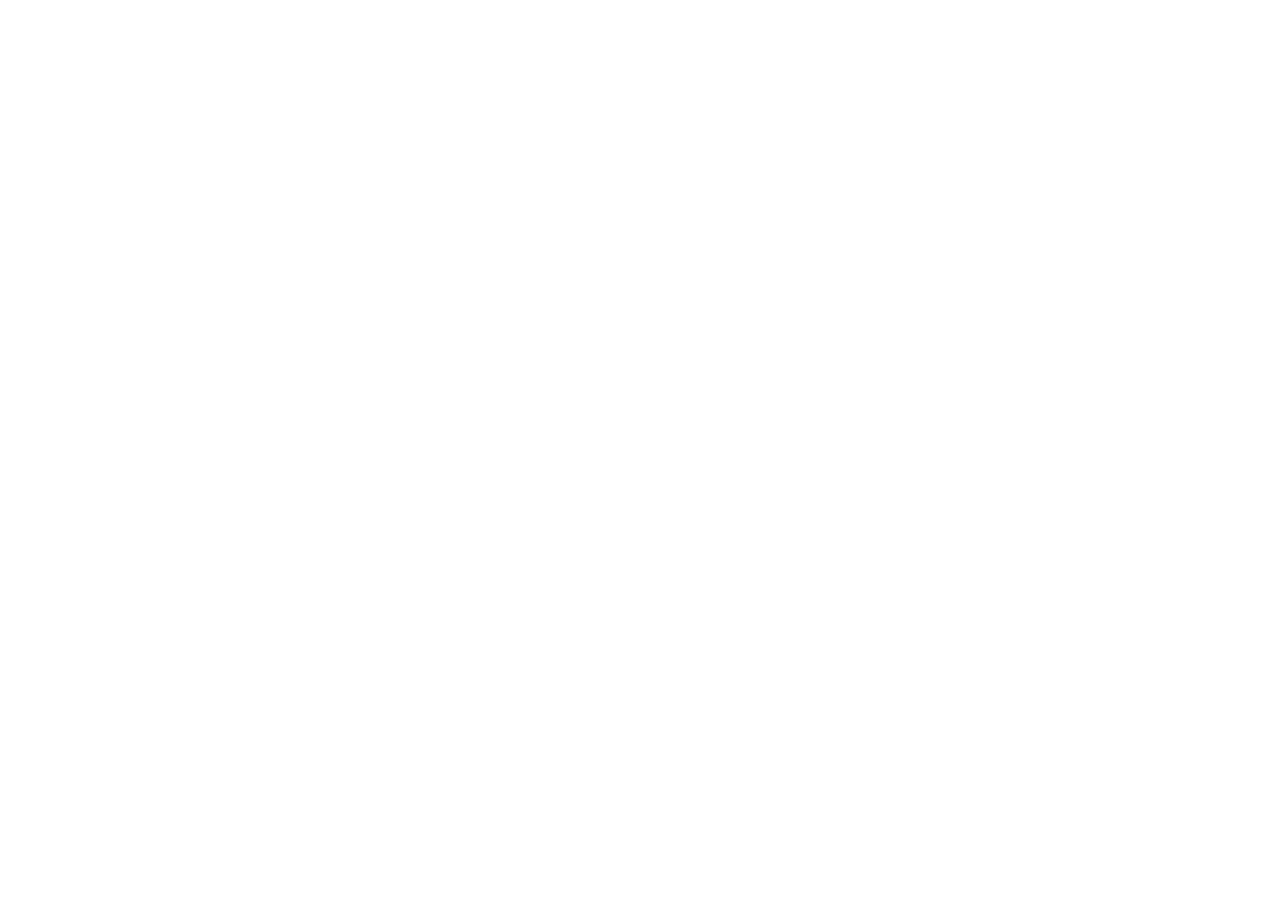
==== index.html @ 419834d2 "Learning Frontened html head" ====
<!DOCTYPE html>
<html lang="tr">
<head>
    <meta charset="UTF-8">
    <meta name="viewport" content="width=device-width, initial-scale=1.0">
    <title>barista.com</title>
    <link rel="shortcut icon" href="images.png" type="image/x-icon">
</head>
<body>

    
</body>
</html>
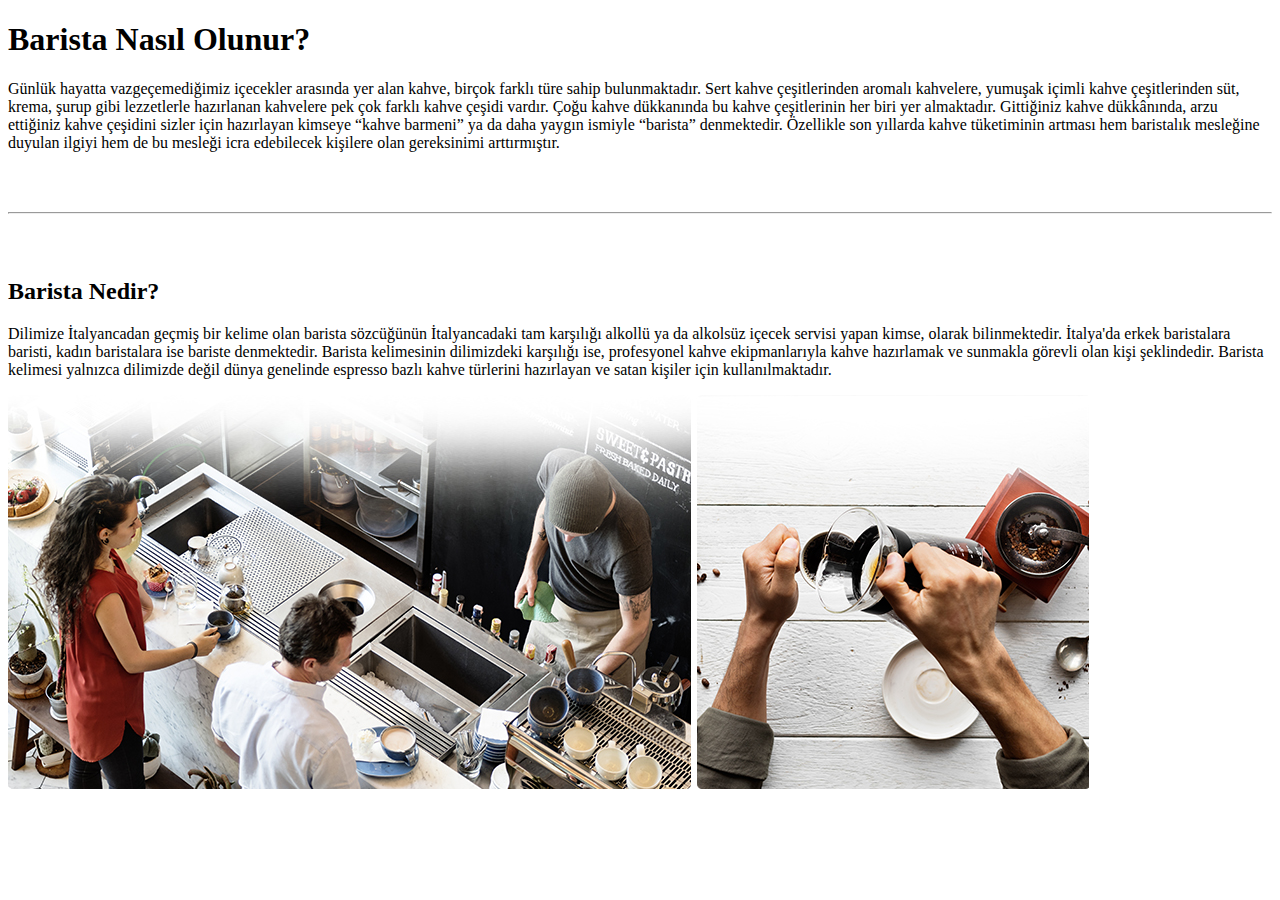
==== commit 209500d7: "Learning Frontend html/body/adding image" ====
--- a/index.html
+++ b/index.html
@@ -7,6 +7,19 @@
     <link rel="shortcut icon" href="images.png" type="image/x-icon">
 </head>
 <body>
+    <h1>Barista Nasıl Olunur?</h1>
+    <p>
+        Günlük hayatta vazgeçemediğimiz içecekler arasında yer alan kahve, birçok farklı türe sahip bulunmaktadır. Sert kahve çeşitlerinden aromalı kahvelere, yumuşak içimli kahve çeşitlerinden süt, krema, şurup gibi lezzetlerle hazırlanan kahvelere pek çok farklı kahve çeşidi vardır. Çoğu kahve dükkanında bu kahve çeşitlerinin her biri yer almaktadır. Gittiğiniz kahve dükkânında, arzu ettiğiniz kahve çeşidini sizler için hazırlayan kimseye “kahve barmeni” ya da daha yaygın ismiyle “barista” denmektedir. Özellikle son yıllarda kahve tüketiminin artması hem baristalık mesleğine duyulan ilgiyi hem de bu mesleği icra edebilecek kişilere olan gereksinimi arttırmıştır.
+    </p>
+    <br>
+    <br>
+    <hr>
+    <br>
+    <br>
+    <h2>Barista Nedir?</h2>
+    <p>Dilimize İtalyancadan geçmiş bir kelime olan barista sözcüğünün İtalyancadaki tam karşılığı alkollü ya da alkolsüz içecek servisi yapan kimse, olarak bilinmektedir. İtalya'da erkek baristalara baristi, kadın baristalara ise bariste denmektedir. Barista kelimesinin dilimizdeki karşılığı ise, profesyonel kahve ekipmanlarıyla kahve hazırlamak ve sunmakla görevli olan kişi şeklindedir. Barista kelimesi yalnızca dilimizde değil dünya genelinde espresso bazlı kahve türlerini hazırlayan ve satan kişiler için kullanılmaktadır.</p>
+    <img src="barista nedir.jpg" alt="">
+
 
     
 </body>
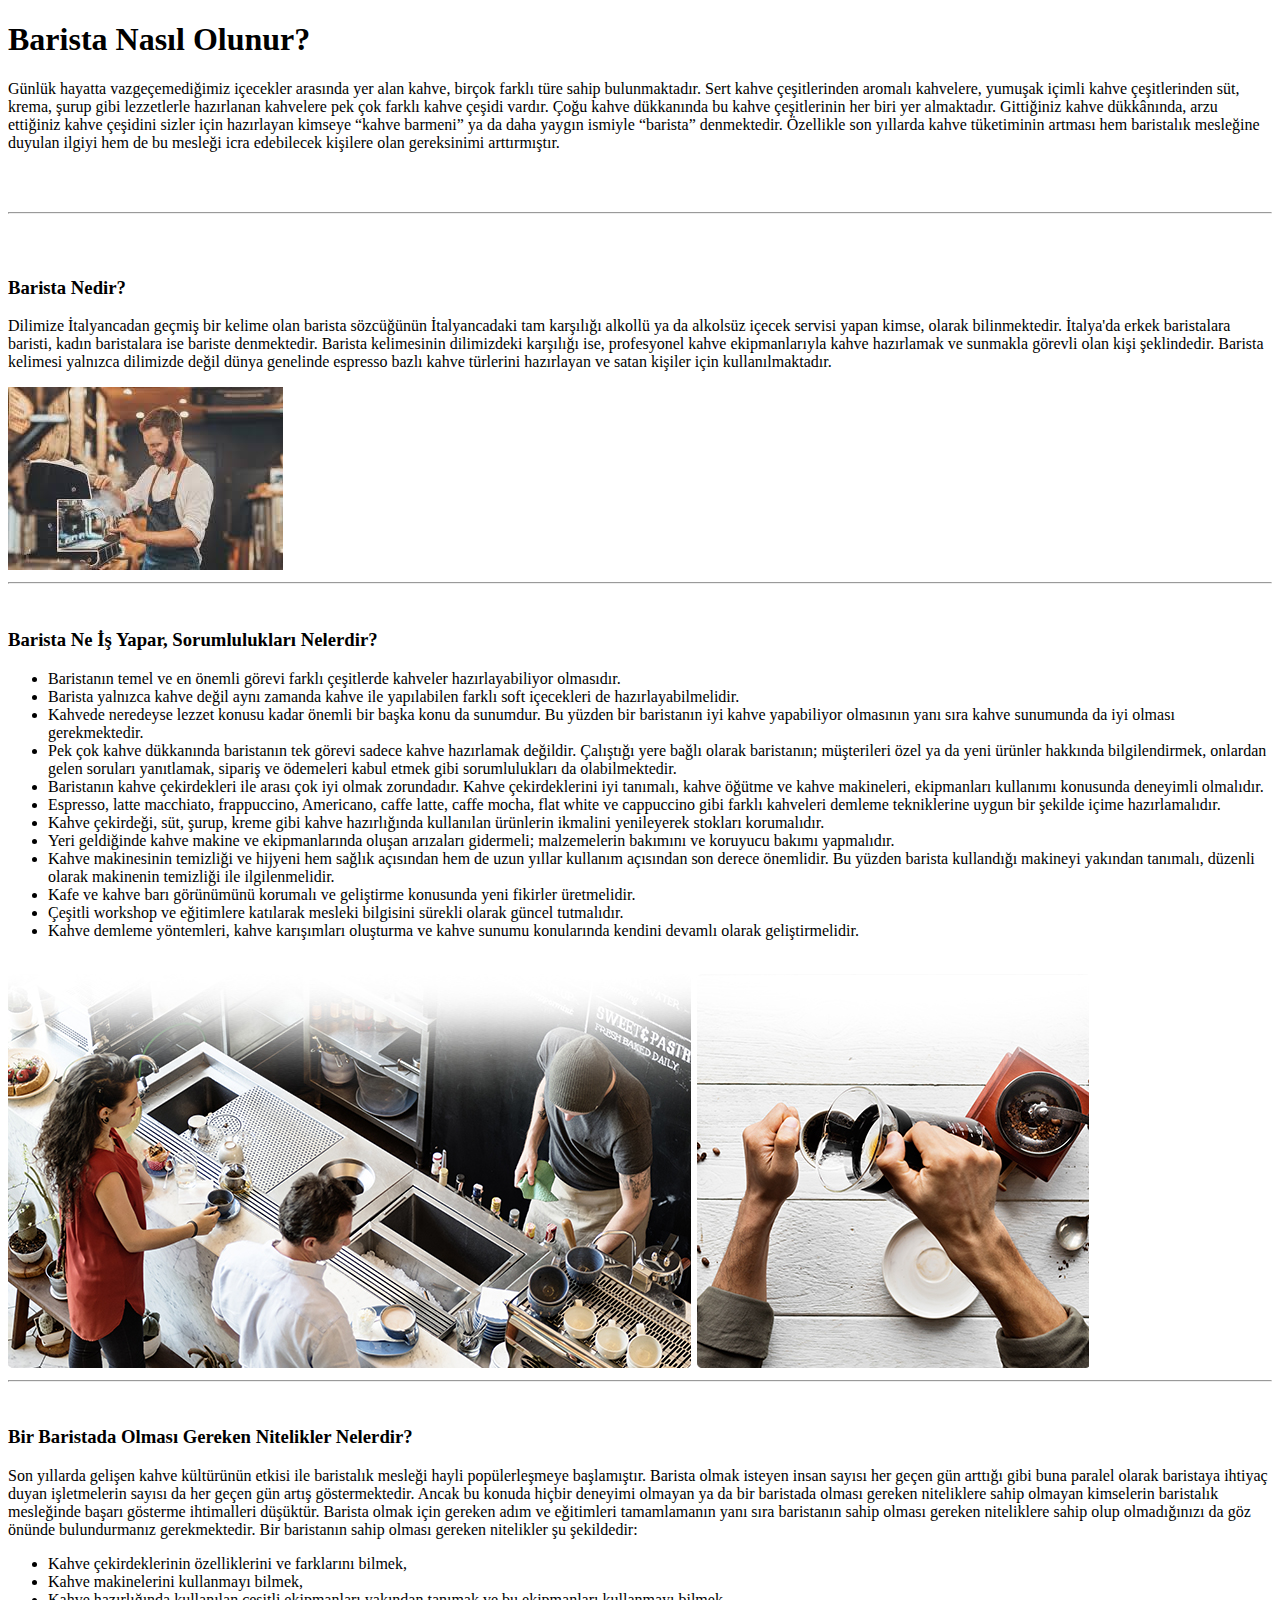
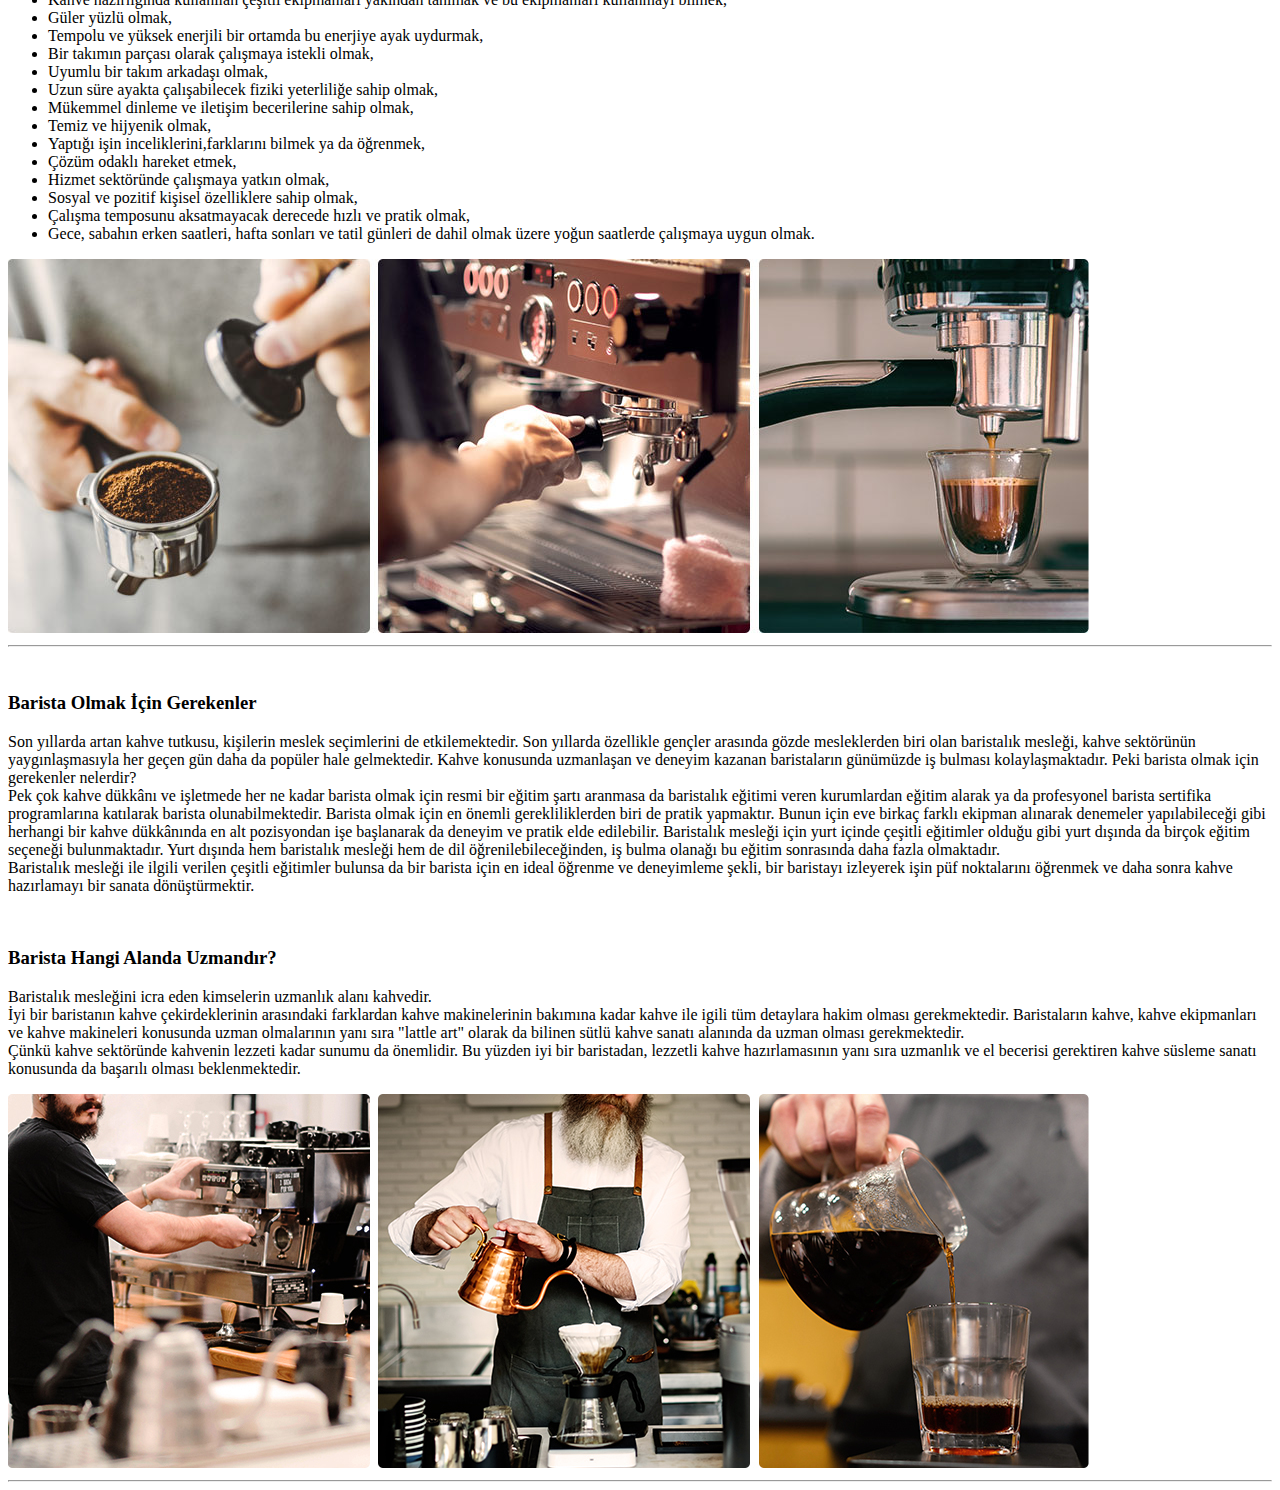
==== commit edc74605: "learning front end html created body" ====
--- a/index.html
+++ b/index.html
@@ -4,7 +4,7 @@
     <meta charset="UTF-8">
     <meta name="viewport" content="width=device-width, initial-scale=1.0">
     <title>barista.com</title>
-    <link rel="shortcut icon" href="images.png" type="image/x-icon">
+    <link rel="shortcut icon" href="images/favicon.png" type="image/x-icon">
 </head>
 <body>
     <h1>Barista Nasıl Olunur?</h1>
@@ -16,11 +16,67 @@
     <hr>
     <br>
     <br>
-    <h2>Barista Nedir?</h2>
+    <h3>Barista Nedir?</h3>
     <p>Dilimize İtalyancadan geçmiş bir kelime olan barista sözcüğünün İtalyancadaki tam karşılığı alkollü ya da alkolsüz içecek servisi yapan kimse, olarak bilinmektedir. İtalya'da erkek baristalara baristi, kadın baristalara ise bariste denmektedir. Barista kelimesinin dilimizdeki karşılığı ise, profesyonel kahve ekipmanlarıyla kahve hazırlamak ve sunmakla görevli olan kişi şeklindedir. Barista kelimesi yalnızca dilimizde değil dünya genelinde espresso bazlı kahve türlerini hazırlayan ve satan kişiler için kullanılmaktadır.</p>
-    <img src="barista nedir.jpg" alt="">
-
-
+    <img src="images/barista ne iş yapar.jpg" alt="">
+    <br>
+    <hr>
+    <br>
+    <h3>Barista Ne İş Yapar, Sorumlulukları Nelerdir?</h3>
+    <ul>
+        <li>Baristanın temel ve en önemli görevi farklı çeşitlerde kahveler hazırlayabiliyor olmasıdır.</li>
+        <li>Barista yalnızca kahve değil aynı zamanda kahve ile yapılabilen farklı soft içecekleri de hazırlayabilmelidir.</li>
+        <li>Kahvede neredeyse lezzet konusu kadar önemli bir başka konu da sunumdur. Bu yüzden bir baristanın iyi kahve yapabiliyor olmasının yanı sıra kahve sunumunda da iyi olması gerekmektedir. </li>
+        <li>Pek çok kahve dükkanında baristanın tek görevi sadece kahve hazırlamak değildir. Çalıştığı yere bağlı olarak baristanın; müşterileri özel ya da yeni ürünler hakkında bilgilendirmek, onlardan gelen soruları yanıtlamak, sipariş ve ödemeleri kabul etmek gibi sorumlulukları da olabilmektedir.</li>
+        <li>Baristanın kahve çekirdekleri ile arası çok iyi olmak zorundadır. Kahve çekirdeklerini iyi tanımalı, kahve öğütme ve kahve makineleri, ekipmanları kullanımı konusunda deneyimli olmalıdır. </li>
+        <li>Espresso, latte macchiato, frappuccino, Americano, caffe latte, caffe mocha, flat white ve cappuccino gibi farklı kahveleri demleme tekniklerine uygun bir şekilde içime hazırlamalıdır.</li>
+        <li>Kahve çekirdeği, süt, şurup, kreme gibi kahve hazırlığında kullanılan ürünlerin ikmalini yenileyerek stokları korumalıdır.</li>
+        <li>Yeri geldiğinde kahve makine ve ekipmanlarında oluşan arızaları gidermeli; malzemelerin bakımını ve koruyucu bakımı yapmalıdır.</li>
+        <li>Kahve makinesinin temizliği ve hijyeni hem sağlık açısından hem de uzun yıllar kullanım açısından son derece önemlidir. Bu yüzden barista kullandığı makineyi yakından tanımalı, düzenli olarak makinenin temizliği ile ilgilenmelidir.</li>
+        <li>Kafe ve kahve barı görünümünü korumalı ve geliştirme konusunda yeni fikirler üretmelidir.</li>
+        <li>Çeşitli workshop ve eğitimlere katılarak mesleki bilgisini sürekli olarak güncel tutmalıdır.</li>
+        <li>Kahve demleme yöntemleri, kahve karışımları oluşturma ve kahve sunumu konularında kendini devamlı olarak geliştirmelidir.</li>
+    </ul>
+    <br>
+    <img src="images/barista nedir.jpg" alt="">
+    <br>
+    <hr>
+    <br>
+    <h3>Bir Baristada Olması Gereken Nitelikler Nelerdir?</h3>
+    <p>Son yıllarda gelişen kahve kültürünün etkisi ile baristalık mesleği hayli popülerleşmeye başlamıştır. Barista olmak isteyen insan sayısı her geçen gün arttığı gibi buna paralel olarak baristaya ihtiyaç duyan işletmelerin sayısı da her geçen gün artış göstermektedir. Ancak bu konuda hiçbir deneyimi olmayan ya da bir baristada olması gereken niteliklere sahip olmayan kimselerin baristalık mesleğinde başarı gösterme ihtimalleri düşüktür. Barista olmak için gereken adım ve eğitimleri tamamlamanın yanı sıra baristanın sahip olması gereken niteliklere sahip olup olmadığınızı da göz önünde bulundurmanız gerekmektedir. Bir baristanın sahip olması gereken nitelikler şu şekildedir:</p>
+    <Ul>
+        <li>Kahve çekirdeklerinin özelliklerini ve farklarını bilmek,</li>
+        <li>Kahve makinelerini kullanmayı bilmek,</li>
+        <li>Kahve hazırlığında kullanılan çeşitli ekipmanları yakından tanımak ve bu ekipmanları kullanmayı bilmek,</li>
+        <li>Güler yüzlü olmak,</li>
+        <li>Tempolu ve yüksek enerjili bir ortamda bu enerjiye ayak uydurmak,</li>
+        <li>Bir takımın parçası olarak çalışmaya istekli olmak,</li>
+        <li>Uyumlu bir takım arkadaşı olmak,</li>
+        <li>Uzun süre ayakta çalışabilecek fiziki yeterliliğe sahip olmak,</li>
+        <li>Mükemmel dinleme ve iletişim becerilerine sahip olmak,</li>
+        <li>Temiz ve hijyenik olmak,</li>
+        <li>Yaptığı işin inceliklerini,farklarını bilmek ya da öğrenmek,</li>
+        <li>Çözüm odaklı hareket etmek,</li>
+        <li>Hizmet sektöründe çalışmaya yatkın olmak,</li>
+        <li>Sosyal ve pozitif kişisel özelliklere sahip olmak,</li>
+        <li>Çalışma temposunu aksatmayacak derecede hızlı ve pratik olmak,</li>
+        <li>Gece, sabahın erken saatleri, hafta sonları ve tatil günleri de dahil olmak üzere yoğun saatlerde çalışmaya uygun olmak.</li>
+    </Ul>
+    <img src="images/barista-nitelik.jpg" alt="">
+<br>
+<hr>
+<br>
+<h3>Barista Olmak İçin Gerekenler</h3>
+<p>Son yıllarda artan kahve tutkusu, kişilerin meslek seçimlerini de etkilemektedir. Son yıllarda özellikle gençler arasında gözde mesleklerden biri olan baristalık mesleği, kahve sektörünün yaygınlaşmasıyla her geçen gün daha da popüler hale gelmektedir. Kahve konusunda uzmanlaşan ve deneyim kazanan baristaların günümüzde iş bulması kolaylaşmaktadır. Peki barista olmak için gerekenler nelerdir? <br>
+    Pek çok kahve dükkânı ve işletmede her ne kadar barista olmak için resmi bir eğitim şartı aranmasa da baristalık eğitimi veren kurumlardan eğitim alarak ya da profesyonel barista sertifika programlarına katılarak barista olunabilmektedir. Barista olmak için en önemli gerekliliklerden biri de pratik yapmaktır. Bunun için eve birkaç farklı ekipman alınarak denemeler yapılabileceği gibi herhangi bir kahve dükkânında en alt pozisyondan işe başlanarak da deneyim ve pratik elde edilebilir. Baristalık mesleği için yurt içinde çeşitli eğitimler olduğu gibi yurt dışında da birçok eğitim seçeneği bulunmaktadır. Yurt dışında hem baristalık mesleği hem de dil öğrenilebileceğinden, iş bulma olanağı bu eğitim sonrasında daha fazla olmaktadır. <br>
+    Baristalık mesleği ile ilgili verilen çeşitli eğitimler bulunsa da bir barista için en ideal öğrenme ve deneyimleme şekli, bir baristayı izleyerek işin püf noktalarını öğrenmek ve daha sonra kahve hazırlamayı bir sanata dönüştürmektir.</p>
+<br>
+<h3>Barista Hangi Alanda Uzmandır?</h3>
+<p>Baristalık mesleğini icra eden kimselerin uzmanlık alanı kahvedir. <br>
+İyi bir baristanın kahve çekirdeklerinin arasındaki farklardan kahve makinelerinin bakımına kadar kahve ile igili tüm detaylara hakim olması gerekmektedir. Baristaların kahve, kahve ekipmanları ve kahve makineleri konusunda uzman olmalarının yanı sıra "lattle art" olarak da bilinen sütlü kahve sanatı alanında da uzman olması gerekmektedir. <br>
+Çünkü kahve sektöründe kahvenin lezzeti kadar sunumu da önemlidir. Bu yüzden iyi bir baristadan, lezzetli kahve hazırlamasının yanı sıra uzmanlık ve el becerisi gerektiren kahve süsleme sanatı konusunda da başarılı olması beklenmektedir.</p>
+<img src="images/barista-uzmanlık.jpg" alt="">
+<hr>
     
 </body>
 </html>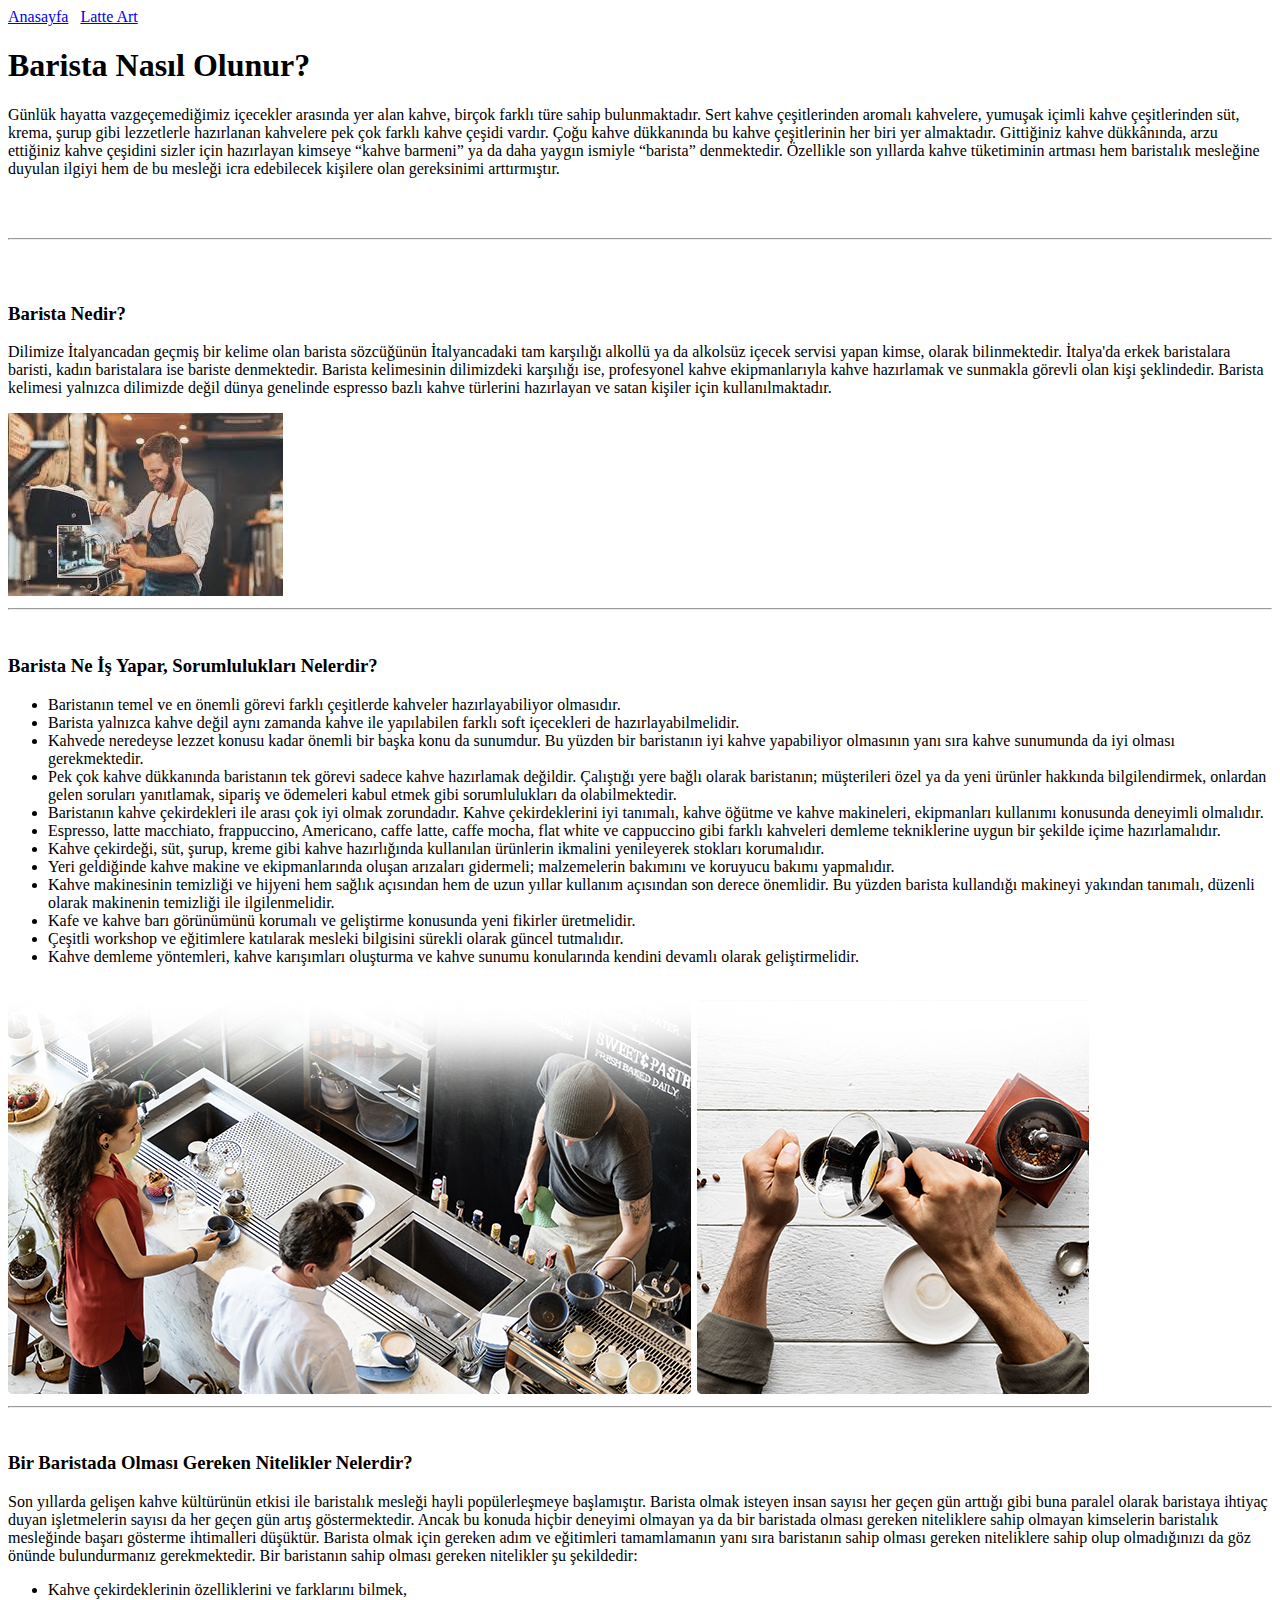
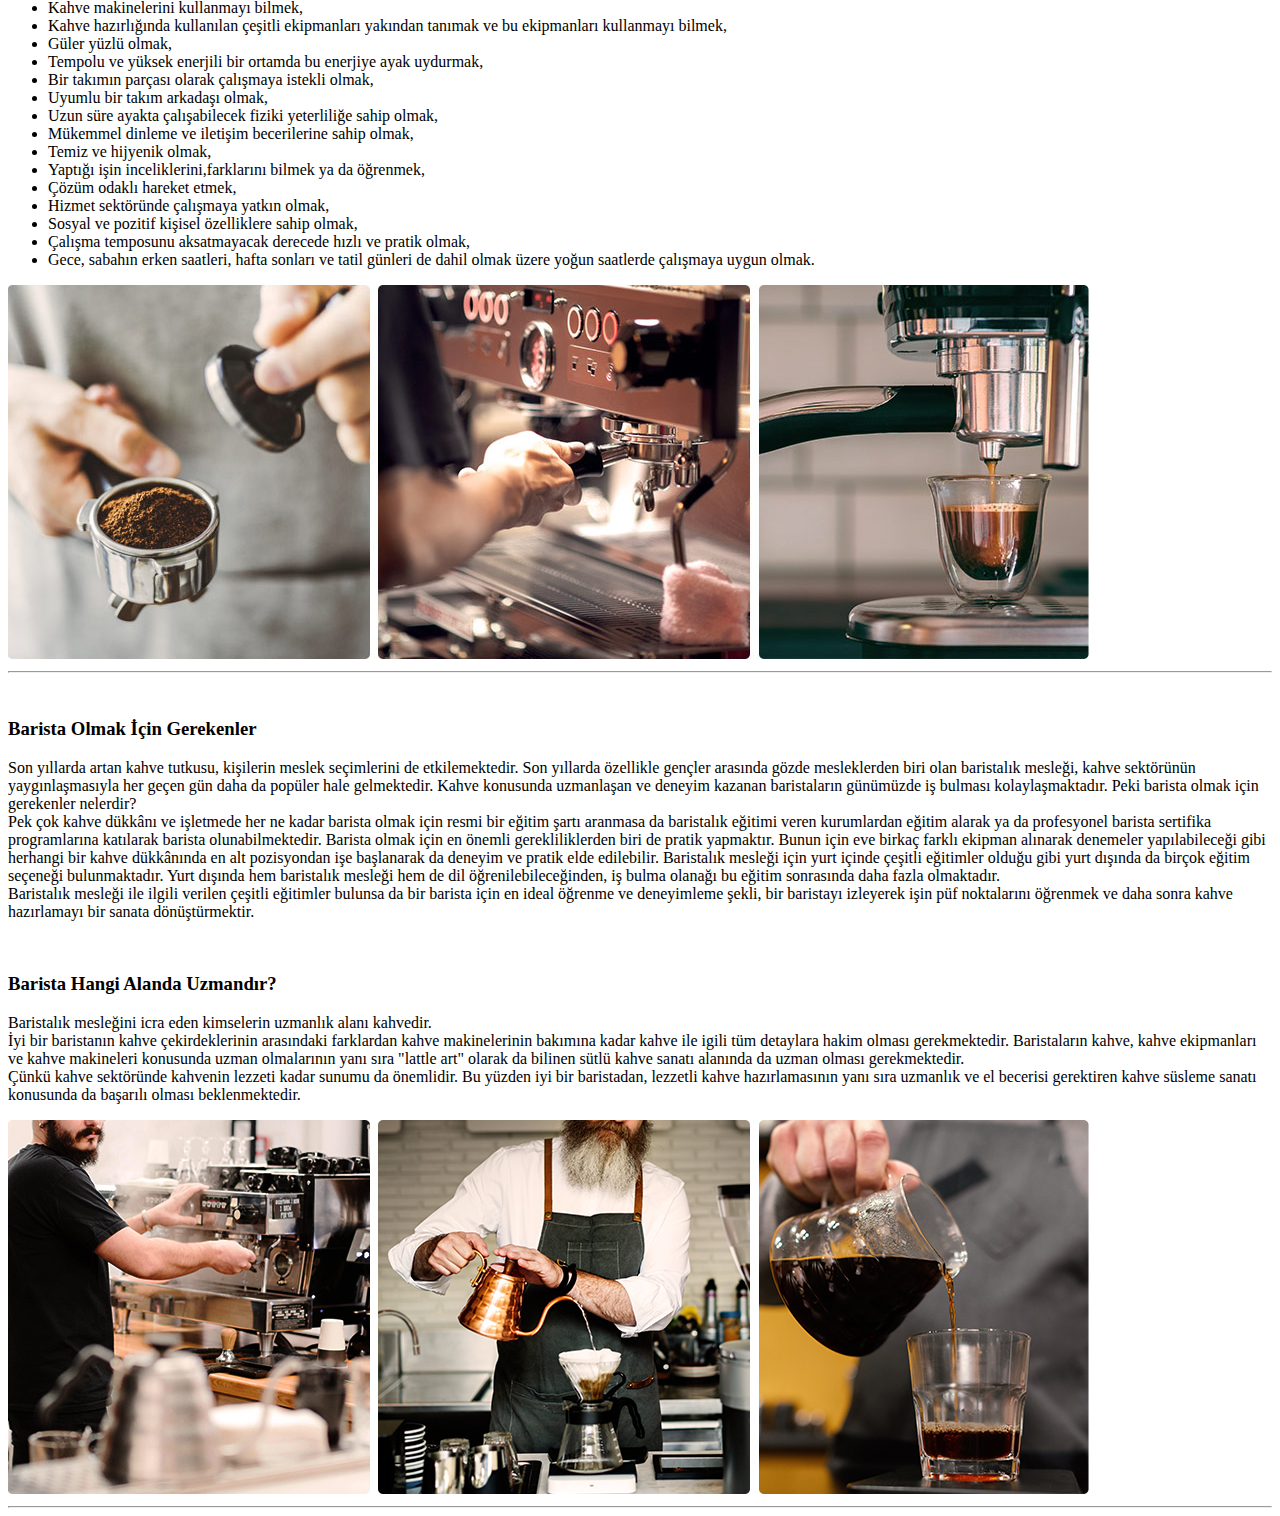
==== commit 663f197a: "learning fronted html adding second page" ====
--- a/index.html
+++ b/index.html
@@ -7,6 +7,9 @@
     <link rel="shortcut icon" href="images/favicon.png" type="image/x-icon">
 </head>
 <body>
+    <a href="index.html" target="" rel="noopener noreferrer">Anasayfa</a> &nbsp;
+    <a href="latte-art.html" target="" rel="noopener noreferrer">Latte Art </a>
+    <br>
     <h1>Barista Nasıl Olunur?</h1>
     <p>
         Günlük hayatta vazgeçemediğimiz içecekler arasında yer alan kahve, birçok farklı türe sahip bulunmaktadır. Sert kahve çeşitlerinden aromalı kahvelere, yumuşak içimli kahve çeşitlerinden süt, krema, şurup gibi lezzetlerle hazırlanan kahvelere pek çok farklı kahve çeşidi vardır. Çoğu kahve dükkanında bu kahve çeşitlerinin her biri yer almaktadır. Gittiğiniz kahve dükkânında, arzu ettiğiniz kahve çeşidini sizler için hazırlayan kimseye “kahve barmeni” ya da daha yaygın ismiyle “barista” denmektedir. Özellikle son yıllarda kahve tüketiminin artması hem baristalık mesleğine duyulan ilgiyi hem de bu mesleği icra edebilecek kişilere olan gereksinimi arttırmıştır.
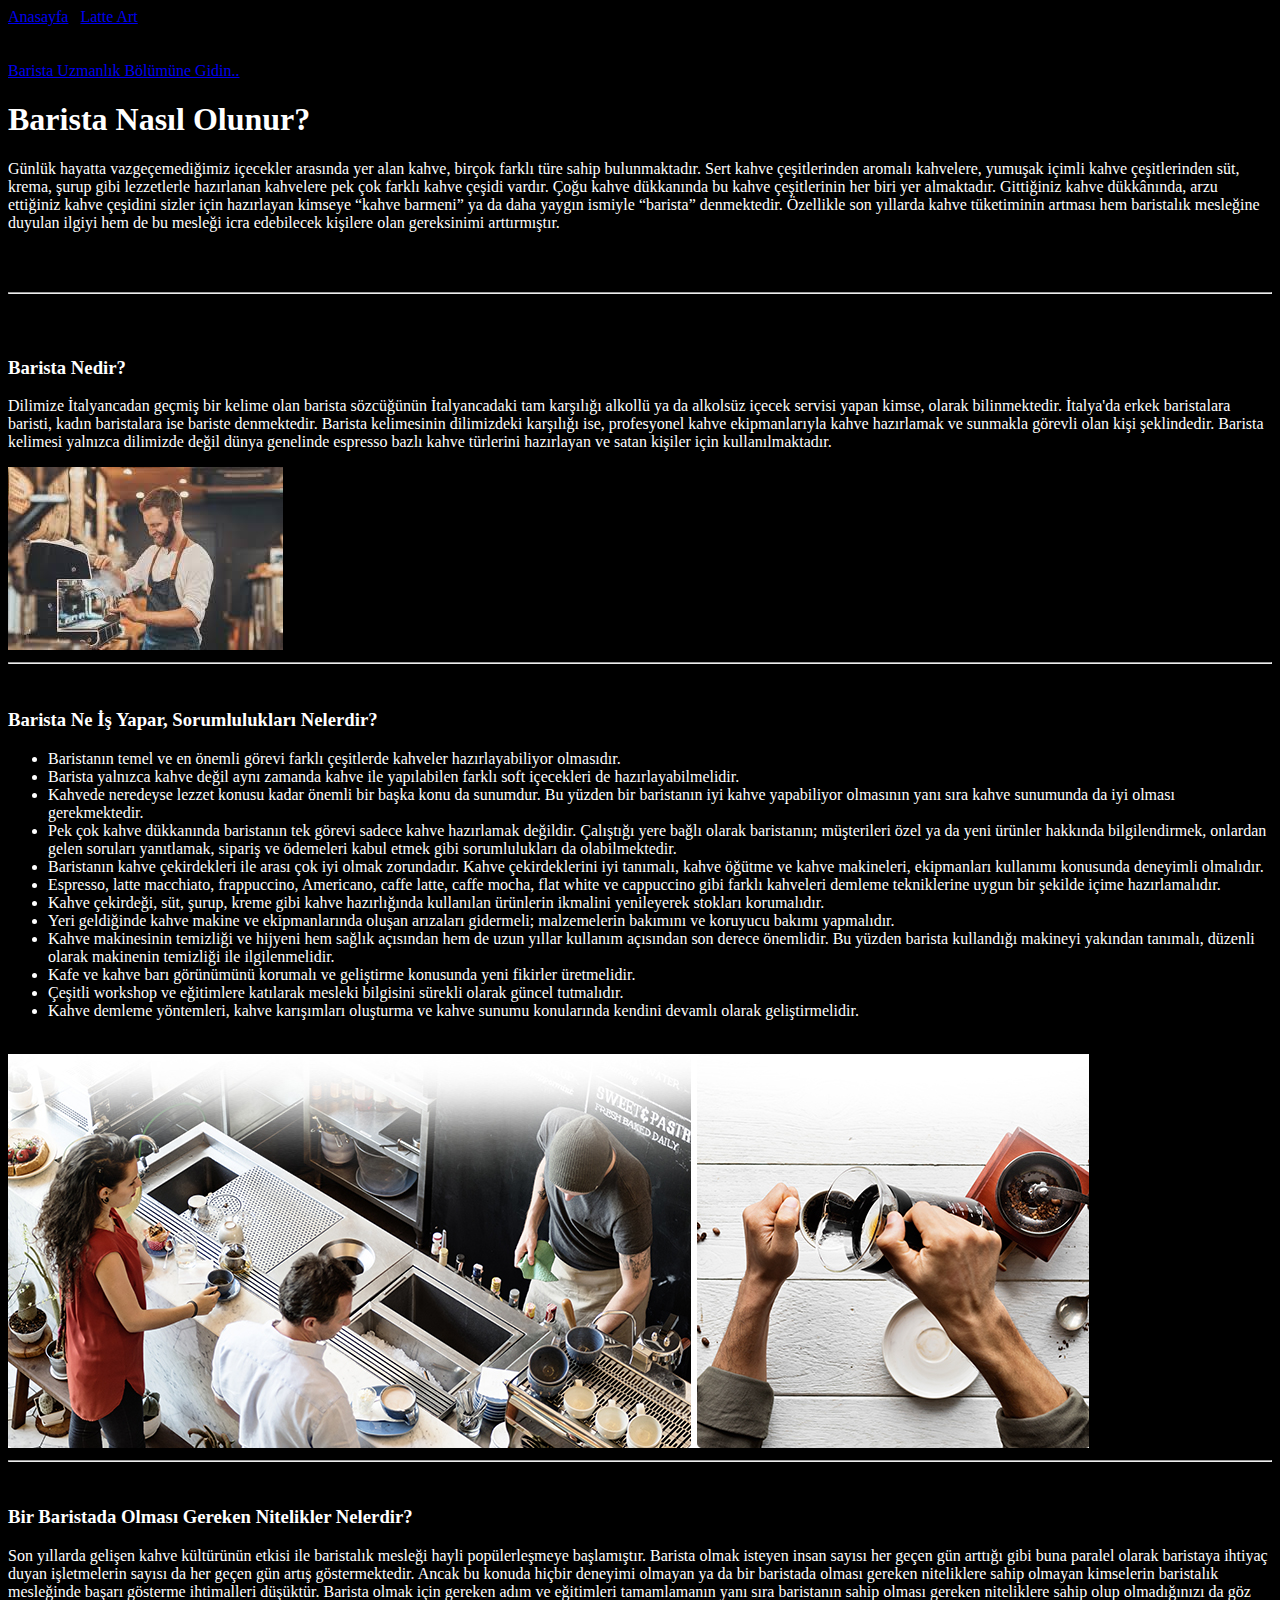
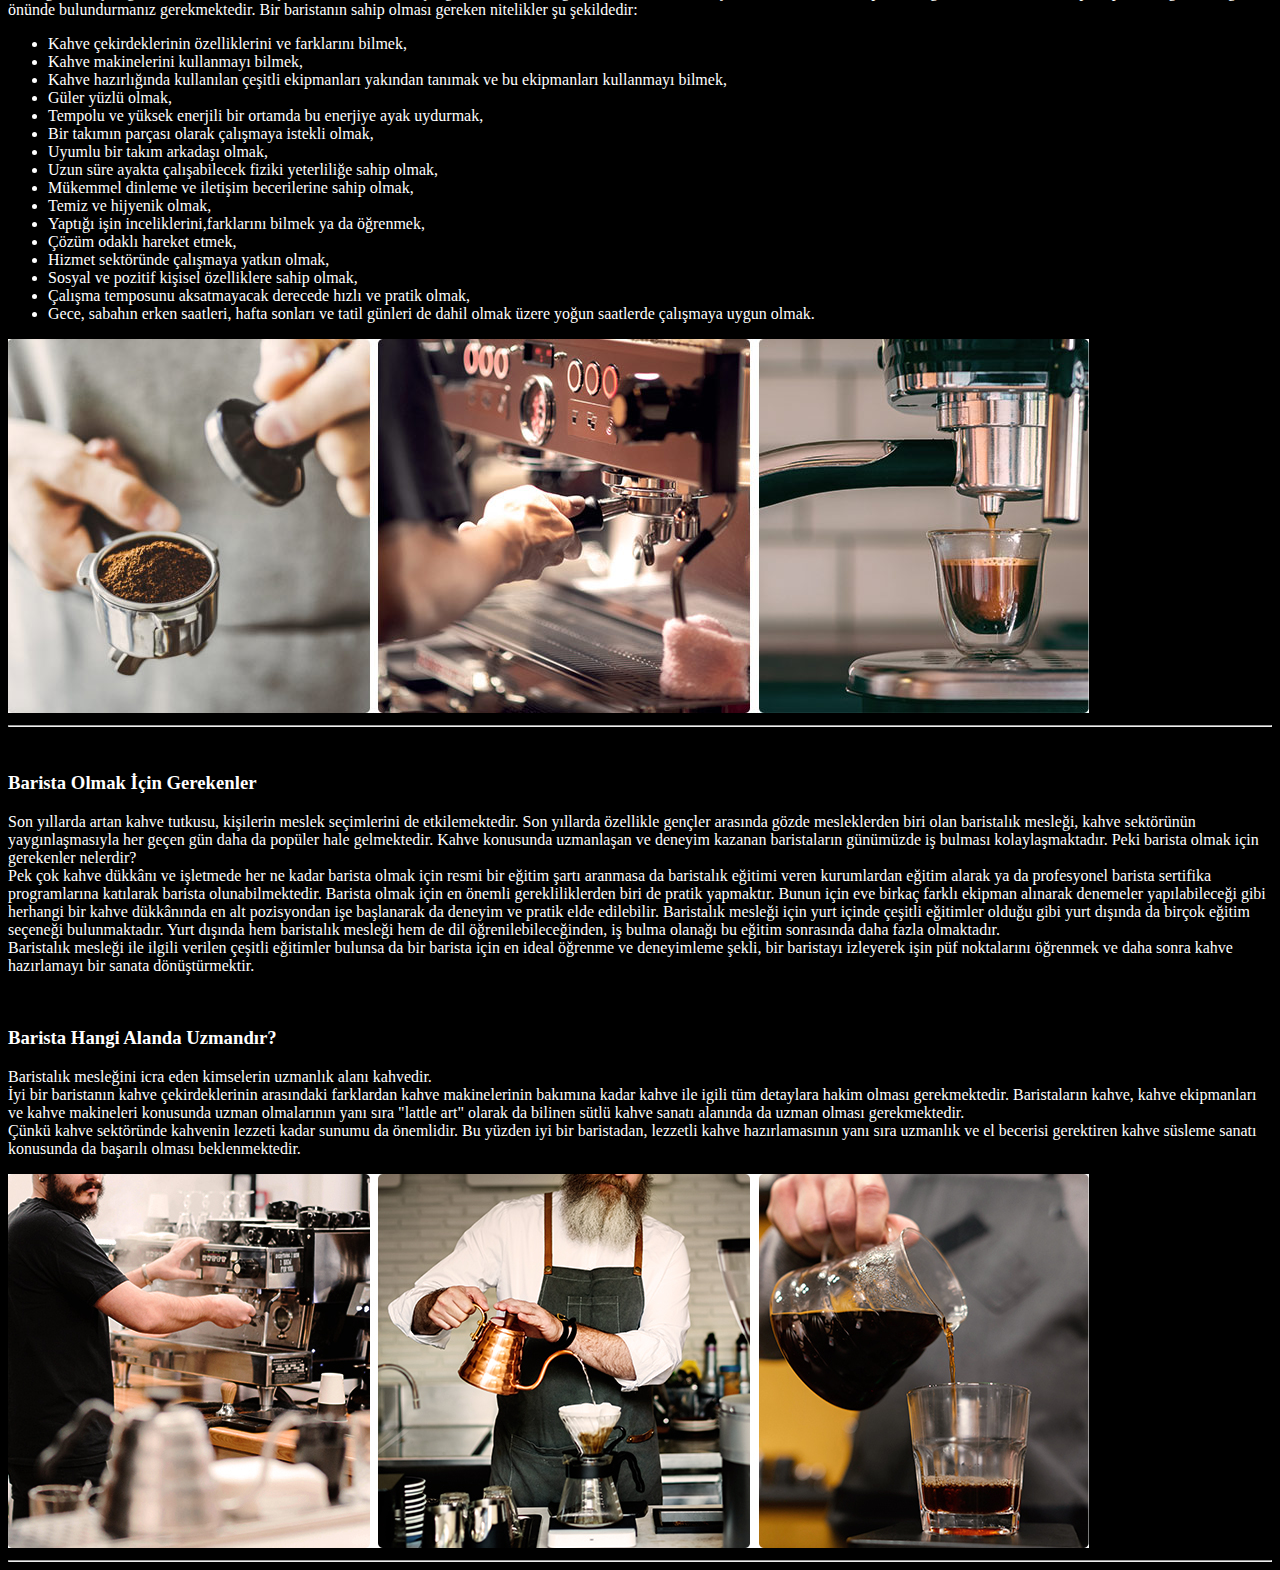
==== commit e5a4ad4b: "Learning Frontend CSS" ====
--- a/index.html
+++ b/index.html
@@ -5,11 +5,15 @@
     <meta name="viewport" content="width=device-width, initial-scale=1.0">
     <title>barista.com</title>
     <link rel="shortcut icon" href="images/favicon.png" type="image/x-icon">
+    <link rel="stylesheet" href="style.css">
 </head>
 <body>
     <a href="index.html" target="" rel="noopener noreferrer">Anasayfa</a> &nbsp;
     <a href="latte-art.html" target="" rel="noopener noreferrer">Latte Art </a>
     <br>
+    <br>
+    <br>
+    <a href="#baristauzmanlık">Barista Uzmanlık Bölümüne Gidin..</a>
     <h1>Barista Nasıl Olunur?</h1>
     <p>
         Günlük hayatta vazgeçemediğimiz içecekler arasında yer alan kahve, birçok farklı türe sahip bulunmaktadır. Sert kahve çeşitlerinden aromalı kahvelere, yumuşak içimli kahve çeşitlerinden süt, krema, şurup gibi lezzetlerle hazırlanan kahvelere pek çok farklı kahve çeşidi vardır. Çoğu kahve dükkanında bu kahve çeşitlerinin her biri yer almaktadır. Gittiğiniz kahve dükkânında, arzu ettiğiniz kahve çeşidini sizler için hazırlayan kimseye “kahve barmeni” ya da daha yaygın ismiyle “barista” denmektedir. Özellikle son yıllarda kahve tüketiminin artması hem baristalık mesleğine duyulan ilgiyi hem de bu mesleği icra edebilecek kişilere olan gereksinimi arttırmıştır.
@@ -74,7 +78,7 @@
     Pek çok kahve dükkânı ve işletmede her ne kadar barista olmak için resmi bir eğitim şartı aranmasa da baristalık eğitimi veren kurumlardan eğitim alarak ya da profesyonel barista sertifika programlarına katılarak barista olunabilmektedir. Barista olmak için en önemli gerekliliklerden biri de pratik yapmaktır. Bunun için eve birkaç farklı ekipman alınarak denemeler yapılabileceği gibi herhangi bir kahve dükkânında en alt pozisyondan işe başlanarak da deneyim ve pratik elde edilebilir. Baristalık mesleği için yurt içinde çeşitli eğitimler olduğu gibi yurt dışında da birçok eğitim seçeneği bulunmaktadır. Yurt dışında hem baristalık mesleği hem de dil öğrenilebileceğinden, iş bulma olanağı bu eğitim sonrasında daha fazla olmaktadır. <br>
     Baristalık mesleği ile ilgili verilen çeşitli eğitimler bulunsa da bir barista için en ideal öğrenme ve deneyimleme şekli, bir baristayı izleyerek işin püf noktalarını öğrenmek ve daha sonra kahve hazırlamayı bir sanata dönüştürmektir.</p>
 <br>
-<h3>Barista Hangi Alanda Uzmandır?</h3>
+<h3 id="baristauzmanlık">Barista Hangi Alanda Uzmandır?</h3>
 <p>Baristalık mesleğini icra eden kimselerin uzmanlık alanı kahvedir. <br>
 İyi bir baristanın kahve çekirdeklerinin arasındaki farklardan kahve makinelerinin bakımına kadar kahve ile igili tüm detaylara hakim olması gerekmektedir. Baristaların kahve, kahve ekipmanları ve kahve makineleri konusunda uzman olmalarının yanı sıra "lattle art" olarak da bilinen sütlü kahve sanatı alanında da uzman olması gerekmektedir. <br>
 Çünkü kahve sektöründe kahvenin lezzeti kadar sunumu da önemlidir. Bu yüzden iyi bir baristadan, lezzetli kahve hazırlamasının yanı sıra uzmanlık ve el becerisi gerektiren kahve süsleme sanatı konusunda da başarılı olması beklenmektedir.</p>
--- a/style.css
+++ b/style.css
@@ -0,0 +1,5 @@
+body {
+
+    background-color: black;
+    color: white;
+}
